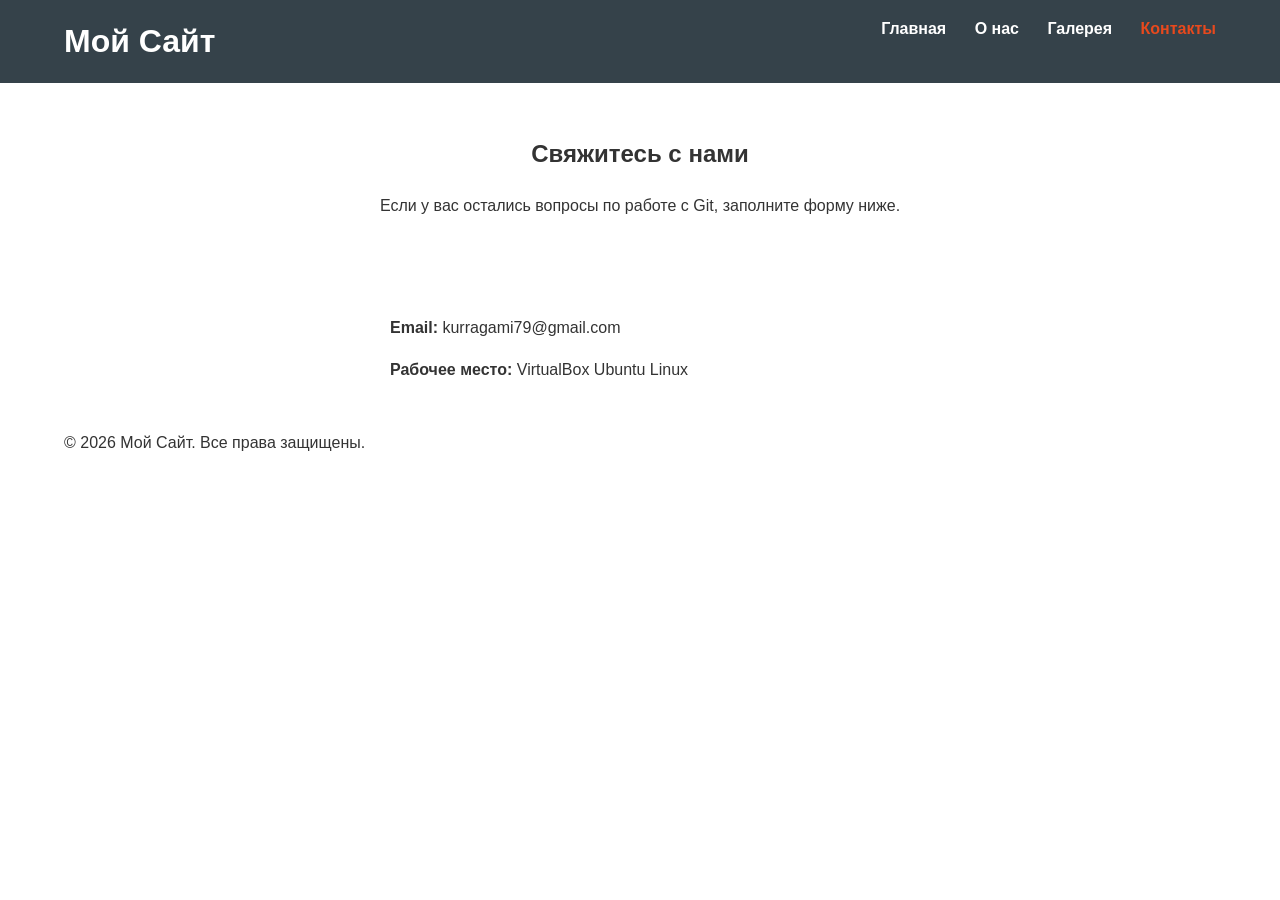
==== pages/contact.html @ 46bab167 "Заполнил кодом страницу контактов в ветке development" ====
<!DOCTYPE html>
<html lang="ru">
<head>
    <meta charset="UTF-8">
    <meta name="viewport" content="width=device-width, initial-scale=1.0">
    <title>Мой сайт - Контакты</title>
    <link rel="stylesheet" href="../styles/main.css">
    <link rel="stylesheet" href="../styles/header.css">
    <link rel="stylesheet" href="../styles/footer.css">
</head>
<body>
    <header class="site-header">
        <div class="container">
            <h1 class="logo">Мой Сайт</h1>
            <nav class="main-nav">
                <ul>
                    <li><a href="../index.html">Главная</a></li>
                    <li><a href="about.html">О нас</a></li>
                    <li><a href="gallery.html">Галерея</a></li>
                    <li><a href="contact.html" class="active">Контакты</a></li>
                </ul>
            </nav>
        </div>
    </header>
    <main class="container">
        <section class="hero">
            <h2>Свяжитесь с нами</h2>
            <p>Если у вас остались вопросы по работе с Git, заполните форму ниже.</p>
        </section>
        <section style="max-width: 500px; margin: 0 auto; padding: 2rem 0;">
            <p><strong>Email:</strong> kurragami79@gmail.com</p>
            <p><strong>Рабочее место:</strong> VirtualBox Ubuntu Linux</p>
        </section>
    </main>
    <footer class="site-footer">
        <div class="container">
            <p>&copy; 2026 Мой Сайт. Все права защищены.</p>
        </div>
    </footer>
    <script src="../scripts/main.js"></script>
</body>
</html>
---- styles/main.css ----
/* Основные стили */
body {
    font-family: 'Arial', sans-serif;
    line-height: 1.6;
    margin: 0;
    padding: 0;
    color: #333;
}
.container {
    width: 90%;
    max-width: 1200px;
    margin: 0 auto;
    padding: 0 15px;
}
.features {
    display: flex;
    justify-content: space-between;
    margin: 2rem 0;
}
.feature-card {
    flex: 1;
    padding: 1rem;
    margin: 0 1rem;
    background: #f9f9f9;
    border-radius: 5px;
    box-shadow: 0 2px 5px rgba(0,0,0,0.1);
}
.hero {
    padding: 2rem 0;
    text-align: center;
}
---- styles/header.css ----
/* Стили шапки */
.site-header {
    background: #35424a;
    color: white;
    padding: 1rem 0;
}
.logo {
    margin: 0;
    display: inline-block;
}
.main-nav {
    display: inline-block;
    float: right;
}
.main-nav ul {
    list-style: none;
    margin: 0;
    padding: 0;
}
.main-nav li {
    display: inline-block;
    margin-left: 1.5rem;
}
.main-nav a {
    color: white;
    text-decoration: none;
    font-weight: bold;
}
.main-nav a:hover, .main-nav a.active {
    color: #e8491d;
}
---- styles/footer.css ----
* Стили подвала */
.site-footer {
    background: #35424a;
    color: white;
    text-align: center;
    padding: 1rem 0;
    margin-top: 2rem;
}
.site-footer p {
    margin: 0;
}
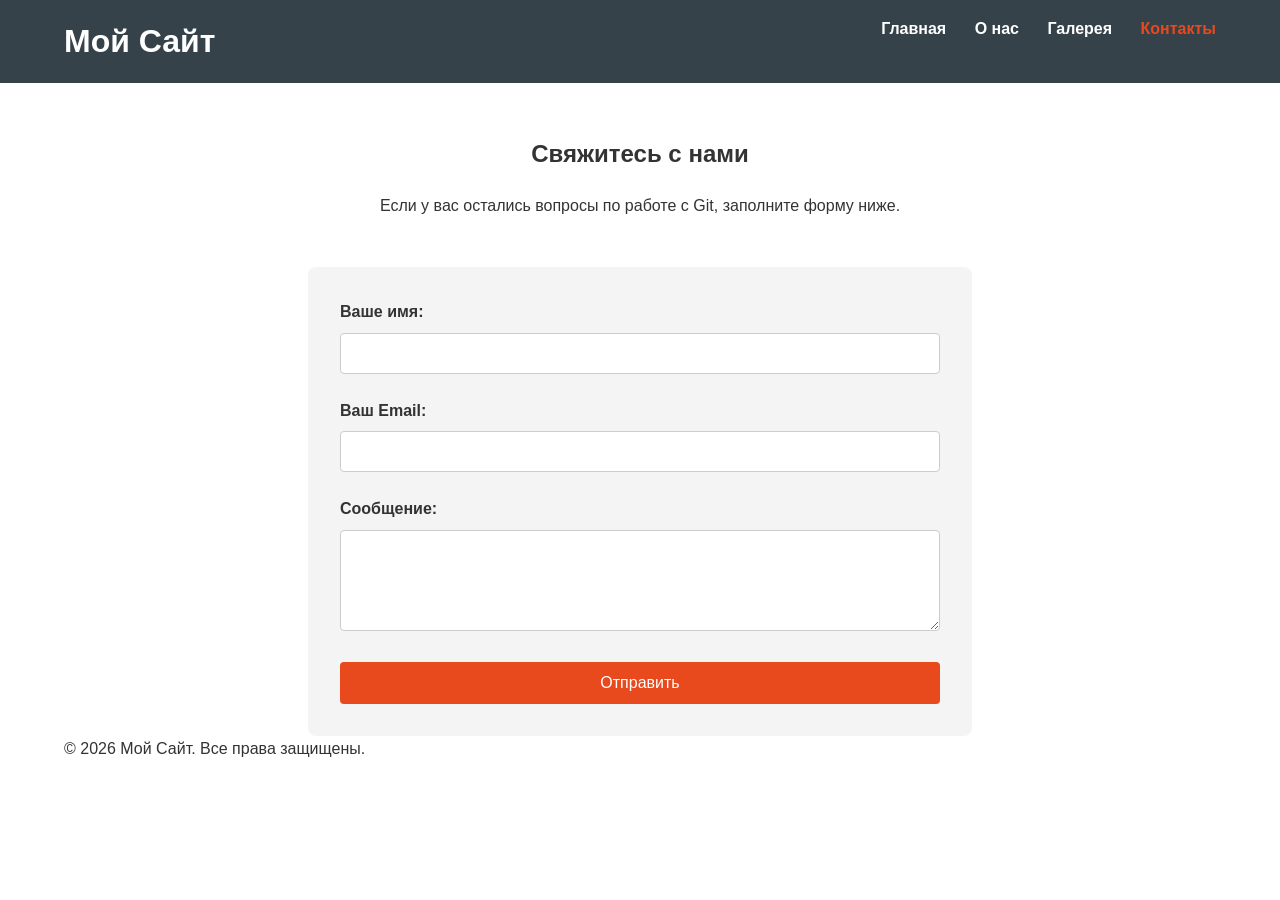
==== commit a7bd126b: "Добавили функцию контактной формы" ====
--- a/pages/contact.html
+++ b/pages/contact.html
@@ -27,9 +27,22 @@
             <h2>Свяжитесь с нами</h2>
             <p>Если у вас остались вопросы по работе с Git, заполните форму ниже.</p>
         </section>
-        <section style="max-width: 500px; margin: 0 auto; padding: 2rem 0;">
-            <p><strong>Email:</strong> kurragami79@gmail.com</p>
-            <p><strong>Рабочее место:</strong> VirtualBox Ubuntu Linux</p>
+        <section class="contact-section">
+            <form id="contactForm" class="feedback-form">
+                <div class="form-group">
+                    <label for="name">Ваше имя:</label>
+                    <input type="text" id="name" required>
+                </div>
+                <div class="form-group">
+                    <label for="email">Ваш Email:</label>
+                    <input type="email" id="email" required>
+                </div>
+                <div class="form-group">
+                    <label for="message">Сообщение:</label>
+                    <textarea id="message" rows="5" required></textarea>
+                </div>
+                <button type="submit" class="btn-submit">Отправить</button>
+            </form>
         </section>
     </main>
     <footer class="site-footer">
--- a/styles/main.css
+++ b/styles/main.css
@@ -6,17 +6,20 @@
     padding: 0;
     color: #333;
 }
+
 .container {
     width: 90%;
     max-width: 1200px;
     margin: 0 auto;
     padding: 0 15px;
 }
+
 .features {
     display: flex;
     justify-content: space-between;
     margin: 2rem 0;
 }
+
 .feature-card {
     flex: 1;
     padding: 1rem;
@@ -25,7 +28,51 @@
     border-radius: 5px;
     box-shadow: 0 2px 5px rgba(0,0,0,0.1);
 }
+
 .hero {
     padding: 2rem 0;
     text-align: center;
 }
+
+/* Стили для формы обратной связи */
+.contact-section {
+    max-width: 600px;
+    margin: 0 auto;
+    padding: 2rem;
+    background: #f4f4f4;
+    border-radius: 8px;
+}
+
+.form-group {
+    margin-bottom: 1.5rem;
+}
+
+.form-group label {
+    display: block;
+    margin-bottom: 0.5rem;
+    font-weight: bold;
+}
+
+.form-group input, .form-group textarea {
+    width: 100%;
+    padding: 0.75rem;
+    border: 1px solid #ccc;
+    border-radius: 4px;
+    box-sizing: border-box;
+}
+
+.btn-submit {
+    display: block;
+    width: 100%;
+    padding: 0.75rem;
+    background: #e8491d;
+    color: white;
+    border: none;
+    border-radius: 4px;
+    font-size: 1rem;
+    cursor: pointer;
+}
+
+.btn-submit:hover {
+    background: #35424a;
+}
